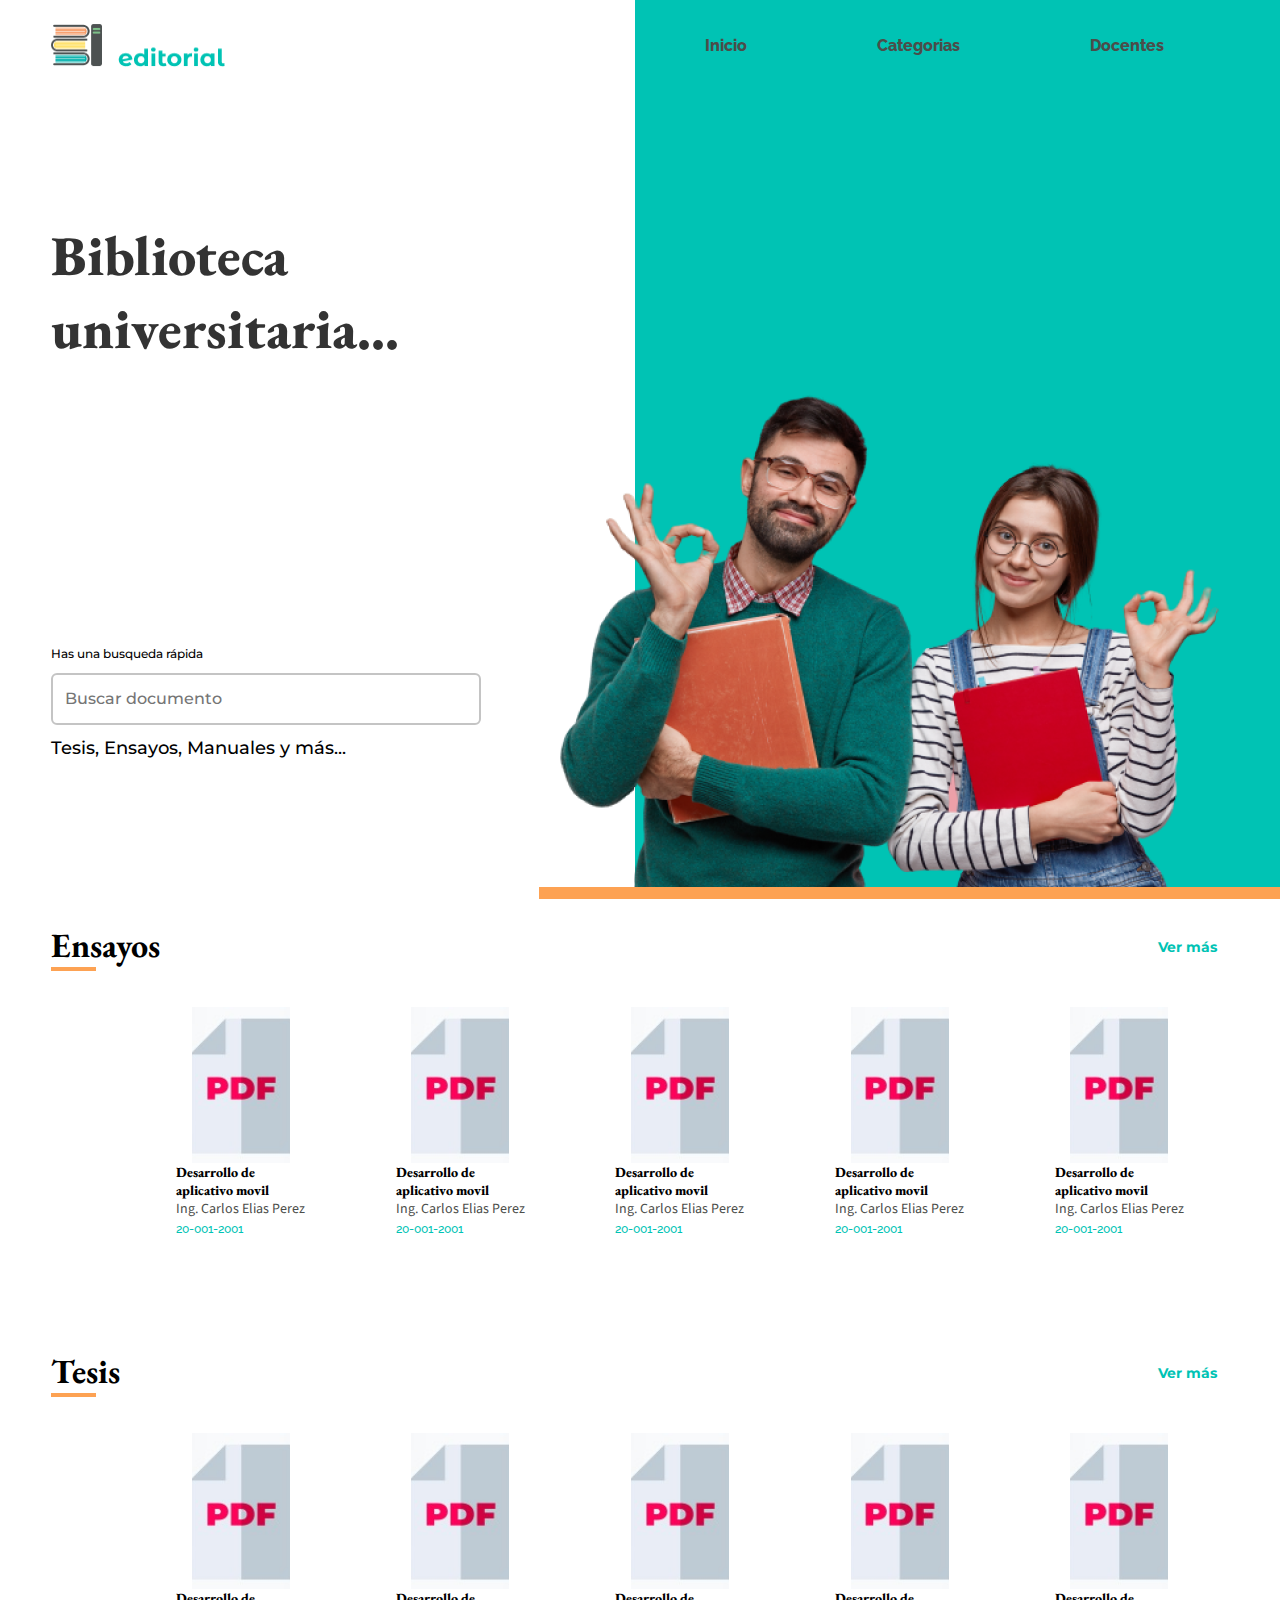
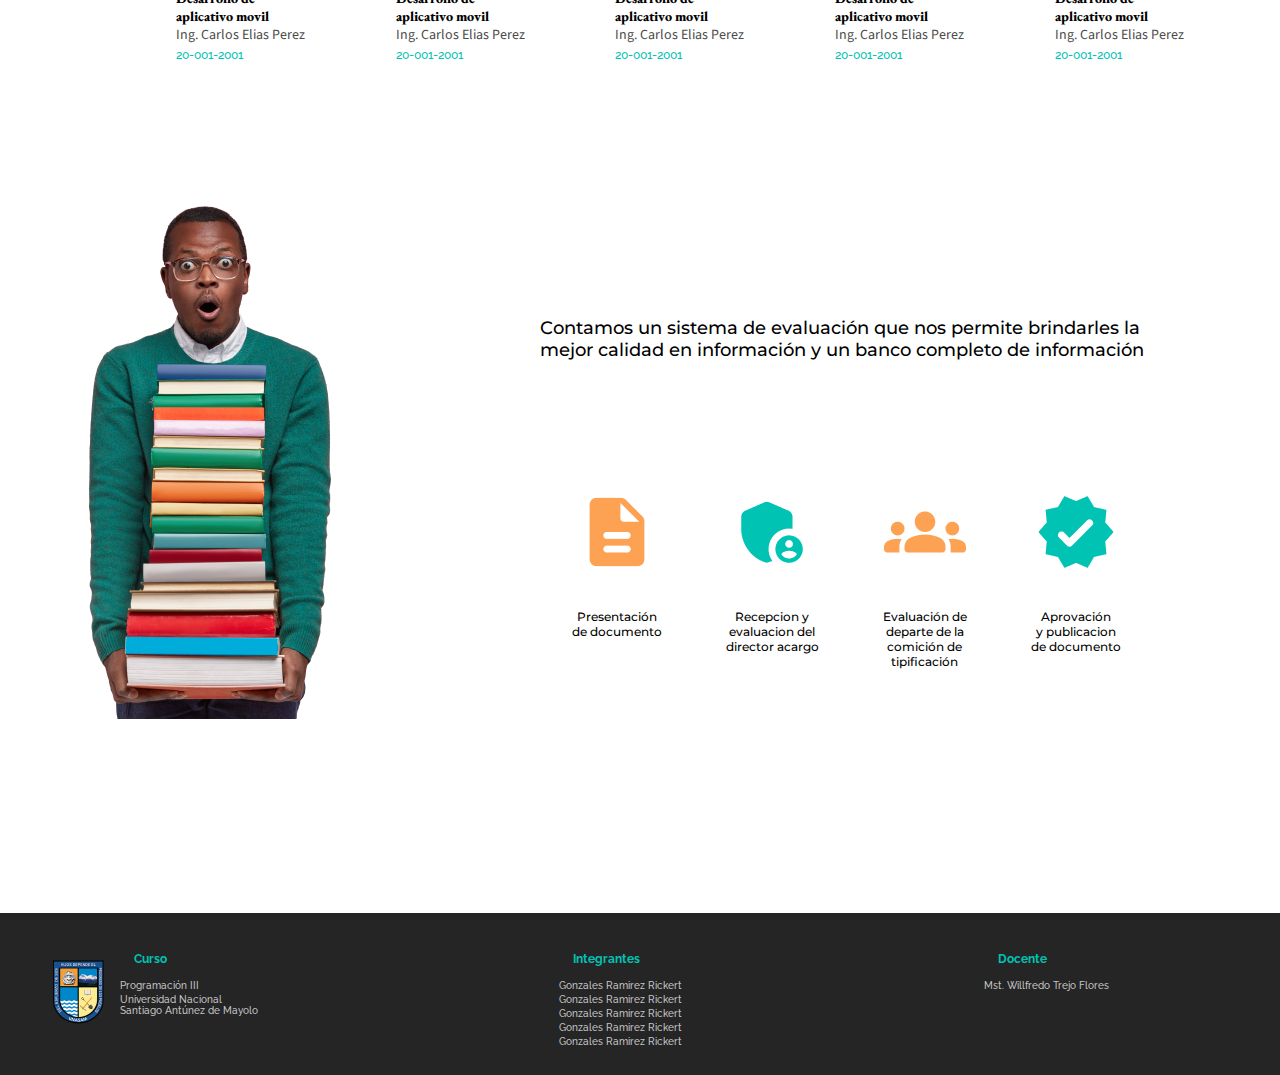
==== index.html @ c47753ea "Rename index.view.html to index.html" ====
<!DOCTYPE html>
<html lang="es_PE">

<head>
   <meta charset="UTF-8">
   <meta http-equiv="X-UA-Compatible" content="IE=edge">
   <meta name="viewport" content="width=device-width, user-scalable=no, initial-scale=1.0">
   <link rel="stylesheet" href="./css/estilos.css">
   <link rel="stylesheet" href="https://pro.fontawesome.com/releases/v5.10.0/css/all.css"
      integrity="sha384-AYmEC3Yw5cVb3ZcuHtOA93w35dYTsvhLPVnYs9eStHfGJvOvKxVfELGroGkvsg+p" crossorigin="anonymous" />
   <title>Biblioteca Virtual</title>
</head>

<body>
   <header class="contenedor">
      <nav>
         <div class="logo">
            <img src="./img/logo.png" alt="logo-libros">
         </div>
         <div class="enlaces">
            <ul>
               <li><a href="#">Inicio</a></li>
               <li><a href="#">Categorias</a></li>
               <li><a href="#">Docentes</a></li>
            </ul>
         </div>
      </nav>
      <section class="hero">
         <div class="content-left">
            <h2>Biblioteca<br>universitaria...</h2>
            <div class="buscador">
               <p>Has una busqueda rápida</p>
               <form action="">
                  <input type="text" placeholder="Buscar documento">
                  <button>
                     <i class="fas fa-search"></i>
                  </button>
               </form>
               <p>Tesis, Ensayos, Manuales y más...</p>
            </div>
         </div>
         <div class="content-rigth">
            <div class="fondo"></div>
            <div class="imagen">
               <img src="./img/img_header.png" alt="imagen libro con presonas">
            </div>
         </div>
      </section>
   </header>
   <main class="contenedor">
      <section class="seccion-ensayos ensayo">
         <div class="seccion-titulo">
            <div class="titulo">
               <h2>Ensayos</h2>
               <div class="subr"></div>
            </div>
            <div class="enlace">
               <a href="">Ver más</a>
               <i class="fas fa-chevron-right"></i>
            </div>
         </div>
         <div class="seccion-doc">
            <div class="ref-doc">
               <div class="portada">
                  <img src="./img/img-pdf.jpeg" alt="img-pdf">
               </div>
               <div class="describ">
                  <h3>Desarrollo de<br>aplicativo movil</h3>
                  <p>Ing. Carlos Elias Perez</p>
                  <span>20-001-2001</span>
               </div>
            </div>
            <div class="ref-doc">
               <div class="portada">
                  <img src="./img/img-pdf.jpeg" alt="img-pdf">
               </div>
               <div class="describ">
                  <h3>Desarrollo de<br>aplicativo movil</h3>
                  <p>Ing. Carlos Elias Perez</p>
                  <span>20-001-2001</span>
               </div>
            </div>
            <div class="ref-doc">
               <div class="portada">
                  <img src="./img/img-pdf.jpeg" alt="img-pdf">
               </div>
               <div class="describ">
                  <h3>Desarrollo de<br>aplicativo movil</h3>
                  <p>Ing. Carlos Elias Perez</p>
                  <span>20-001-2001</span>
               </div>
            </div>
            <div class="ref-doc">
               <div class="portada">
                  <img src="./img/img-pdf.jpeg" alt="img-pdf">
               </div>
               <div class="describ">
                  <h3>Desarrollo de<br>aplicativo movil</h3>
                  <p>Ing. Carlos Elias Perez</p>
                  <span>20-001-2001</span>
               </div>
            </div>
            <div class="ref-doc">
               <div class="portada">
                  <img src="./img/img-pdf.jpeg" alt="img-pdf">
               </div>
               <div class="describ">
                  <h3>Desarrollo de<br>aplicativo movil</h3>
                  <p>Ing. Carlos Elias Perez</p>
                  <span>20-001-2001</span>
               </div>
            </div>
         </div>
      </section>
      <!-- Secion Tesis -->
      <section class="seccion-ensayos">
         <div class="seccion-titulo">
            <div class="titulo">
               <h2>Tesis</h2>
               <div class="subr"></div>
            </div>
            <div class="enlace">
               <a href="">Ver más</a>
               <i class="fas fa-chevron-right"></i>
            </div>
         </div>
         <div class="seccion-doc">
            <div class="ref-doc">
               <div class="portada">
                  <img src="./img/img-pdf.jpeg" alt="">
               </div>
               <div class="describ">
                  <h3>Desarrollo de<br>aplicativo movil</h3>
                  <p>Ing. Carlos Elias Perez</p>
                  <span>20-001-2001</span>
               </div>
            </div>
            <div class="ref-doc">
               <div class="portada">
                  <img src="./img/img-pdf.jpeg" alt="img-pdf">
               </div>
               <div class="describ">
                  <h3>Desarrollo de<br>aplicativo movil</h3>
                  <p>Ing. Carlos Elias Perez</p>
                  <span>20-001-2001</span>
               </div>
            </div>
            <div class="ref-doc">
               <div class="portada">
                  <img src="./img/img-pdf.jpeg" alt="img-pdf">
               </div>
               <div class="describ">
                  <h3>Desarrollo de<br>aplicativo movil</h3>
                  <p>Ing. Carlos Elias Perez</p>
                  <span>20-001-2001</span>
               </div>
            </div>
            <div class="ref-doc">
               <div class="portada">
                  <img src="./img/img-pdf.jpeg" alt="img-pdf">
               </div>
               <div class="describ">
                  <h3>Desarrollo de<br>aplicativo movil</h3>
                  <p>Ing. Carlos Elias Perez</p>
                  <span>20-001-2001</span>
               </div>
            </div>
            <div class="ref-doc">
               <div class="portada">
                  <img src="./img/img-pdf.jpeg" alt="img-pdf">
               </div>
               <div class="describ">
                  <h3>Desarrollo de<br>aplicativo movil</h3>
                  <p>Ing. Carlos Elias Perez</p>
                  <span>20-001-2001</span>
               </div>
            </div>
         </div>
      </section>
      <!-- Seccion Información -->
      <section class="seccion-información">
         <div class="img-libros">
            <img src="./img/img_libros.png" alt="img-libros">
         </div>
         <div class="seccion-info">
            <p>Contamos un sistema de evaluación que nos permite brindarles la<br>
               mejor calidad en información y un banco completo de información</p>
            <div class="seccion-iconos">
               <div class="card-icono">
                  <div class="icono">
                     <img src="./img/img-doc.png" alt="documento">
                  </div>
                  <h3 class="text-icono">
                     Presentación<br>
                     de documento
                  </h3>
               </div>
               <div class="card-icono">
                  <div class="icono">
                     <img src="./img/img-adm.png" alt="administrador">
                  </div>
                  <h3 class="text-icono">
                     Recepcion y<br>
                     evaluacion del<br>
                     director acargo
                  </h3>
               </div>
               <div class="card-icono">
                  <div class="icono">
                     <img src="./img/img-grup.png" alt="docentes">
                  </div>
                  <h3 class="text-icono">
                     Evaluación de<br>
                     departe de la<br>
                     comición de<br>
                     tipificación
                  </h3>
               </div>
               <div class="card-icono">
                  <div class="icono">
                     <img src="./img/img-check.png" alt="correccion">
                  </div>
                  <h3 class="text-icono">
                     Aprovación<br>
                     y publicacion<br>
                     de documento
                  </h3>
               </div>
            </div>
         </div>
      </section>
   </main>
   <footer>
      <section class="contenedor seccion-footer">
         <div class="img-footer">
            <img src="./img/logo_unasam.png" alt="unasam">
         </div>
         <div class="text-footer">
            <div class="curso">
               <h2>Curso</h2>
               <p>Programación III</p>
               <p>Universidad Nacional<br>
                  Santiago Antúnez de Mayolo</p>
            </div>
            <div class="integrantes">
               <h2>Integrantes</h2>
               <p>Gonzales Ramirez Rickert</p>
               <p>Gonzales Ramirez Rickert</p>
               <p>Gonzales Ramirez Rickert</p>
               <p>Gonzales Ramirez Rickert</p>
               <p>Gonzales Ramirez Rickert</p>
            </div>
            <div class="docente">
               <h2>Docente</h2>
               <p>Mst. Willfredo Trejo Flores</p>
            </div>
         </div>
      </section>
   </footer>
</body>

</html>
---- css/estilos.css ----
@import url("./variables..css");
@import url("./mediaquery.css");
* {
  margin: 0;
  padding: 0;
  box-sizing: border-box;
}
/* Estilos para el header */
.contenedor {
  margin: 0 auto;
  width: 92%;
}
.contenedor nav {
  padding-top: 24px;
  padding-bottom: 12px;
  width: 100%;
  display: flex;
  align-items: center;
  justify-content: space-between;
}
nav .logo,
nav .logo img {
  width: var(--logo-w);
  height: var(--logo-h);
}
nav .enlaces {
  width: 50%;
}
nav .enlaces ul {
  display: flex;
  justify-content: space-around;
}
nav .enlaces ul li {
  list-style: none;
}
nav .enlaces ul li a {
  text-decoration: none;
  color: var(--color-textos);
  font-family: var(--Raleway);
  font-size: var(--font-size-navbar);
  font-weight: var(--font-weight-navbar);
}
/* Seccion principal */
.hero {
  width: 100%;
  height: calc(100vh - 80px);
  display: flex;
  justify-content: space-between;
}
.hero .content-left {
  width: 45%;
  display: flex;
  flex-direction: column;
  justify-content: space-around;
}
.hero .content-left h2 {
  font-family: var(--EB-Garamond);
  font-weight: var(--font-weight-titulo);
  font-size: 56px;
  color: #333;
}
.buscador p:nth-child(1) {
  font-family: var(--Montserrat);
  font-size: var(--font-size-subTitulo);
  font-weight: var(--font-weight-subTitulo);
  padding-bottom: 12px;
}
.buscador p:nth-child(3) {
  font-family: var(--Montserrat);
  font-size: var(--font-size-DescBuscador);
  font-weight: var(--font-weight-subTitulo);
  padding-top: 12px;
}
.buscador form {
  width: 430px;
  height: 52px;
  border: 2px solid #c4c4c4;
  border-radius: 6px;
  display: flex;
}
.buscador form input {
  width: 90%;
  height: 100%;
  padding-left: 12px;
  font-family: var(--Montserrat);
  font-weight: var(--font-weight-subTitulo);
  font-size: var(--font-size-buscador);
  color: var(--color-textos);
  border-style: none;
  border: none;
  border-radius: 6px;
  outline: none;
}
.buscador form button {
  width: 10%;
  height: 100%;
  border: none;
  border-style: none;
  background: var(--color-textos-dos);
  border-radius: 6px;
}
.buscador form button i {
  font-size: 24px;
  color: #c4c4c4;
}
/* Seccion derecha */
.hero .content-rigth {
  width: 55%;
  position: relative;
}
.hero .content-rigth .fondo {
  position: absolute;
  width: 100%;
  height: calc(100vh + 0px);
  background: var(--color-secundario);
  z-index: -1;
  top: -80px;
  right: -54px;
}
.hero .content-rigth .imagen {
  position: absolute;
  right: -54px;
  bottom: -4px;
  /* z-index: 9; */
}
/* ======================= Seccion de documentos */
.seccion-ensayos.ensayo {
  margin-top: 24px;
}
.seccion-ensayos {
  width: 100%;
  height: calc(50vh - 24px);
}
.seccion-titulo {
  display: flex;
  justify-content: space-between;
  align-items: center;
}
.titulo h2 {
  font-family: var(--EB-Garamond);
  font-size: 34px;
}
.titulo .subr {
  background: var(--color-primario);
  color: var(--color-primario);
  width: 45px;
  height: 4px;
}
.enlace a {
  text-decoration: none;
  color: var(--color-secundario);
  font-family: var(--Montserrat);
  font-weight: var(--font-weight-enlace);
  font-size: var(--font-size-enlace);
}
.enlace i {
  margin-left: 12px;
  color: var(--color-secundario);
}
.seccion-doc {
  width: 100%;
  position: relative;
  display: flex;
  justify-content: space-around;
  margin-top: 36px;
  padding-left: 80px;
}
.ref-doc .portada {
  width: 98px;
  height: 156px;
  margin: 0 auto;
}
.ref-doc .portada img {
  width: 98px;
  height: 156px;
  object-fit: cover;
}
.ref-doc .describ h3 {
  font-size: 14px;
  font-weight: 900;
  font-family: var(--EB-Garamond);
}
.ref-doc .describ p {
  font-family: var(--Source-Sans-Pro);
  font-weight: 400;
  font-size: 14px;
  color: var(--color-textos);
}
.ref-doc .describ span {
  color: var(--color-secundario);
  font-family: var(--Raleway);
  font-size: 12px;
  font-weight: 500;
}
/* ========================== INformaciòn */
.seccion-información {
  display: flex;
  height: 82vh;
  width: 100%;
}
.img-libros {
  width: 35%;
}
.img-libros img {
  width: 309px;
  height: 532px;
  position: relative;
  bottom: -12px;
}
.seccion-info {
  margin: 0 auto;
  display: flex;
  flex-direction: column;
  justify-content: center;
}
.seccion-info p {
  padding-bottom: 200px;
  font-family: var(--Montserrat);
  font-size: 18px;
  font-weight: 500;
}
.seccion-iconos {
  width: 100%;
  display: flex;
  justify-content: space-between;
  position: relative;
  top: -70px;
}
.card-icono .icono {
  text-align: center;
}
.text-icono {
  padding: 32px;
  text-align: center;
  font-family: var(--Montserrat);
  font-size: 12px;
  font-weight: 500;
}
/* ====================== Pie de pagina */
footer {
  height: 18vh;
  background: #252525;
}
.contenedor.seccion-footer {
  display: flex;
  justify-content: space-around;
  align-items: center;
  height: 100%;
}
.img-footer {
  width: 5%;
  padding-right: 20px;
  text-align: right;
}
.text-footer {
  width: 95%;
  display: flex;
  justify-content: space-between;
  padding-left: 10px;
  padding-right: 120px;
}
.contenedor.seccion-footer p {
  font-size: 10px;
  font-weight: 500;
  font-family: var(--Raleway);
  color: #c4c4c4;
  margin-bottom: 3px;
}
.contenedor.seccion-footer h2 {
  color: var(--color-secundario);
  font-size: 12px;
  font-weight: 700;
  font-family: var(--Raleway);
  padding: 14px;
}
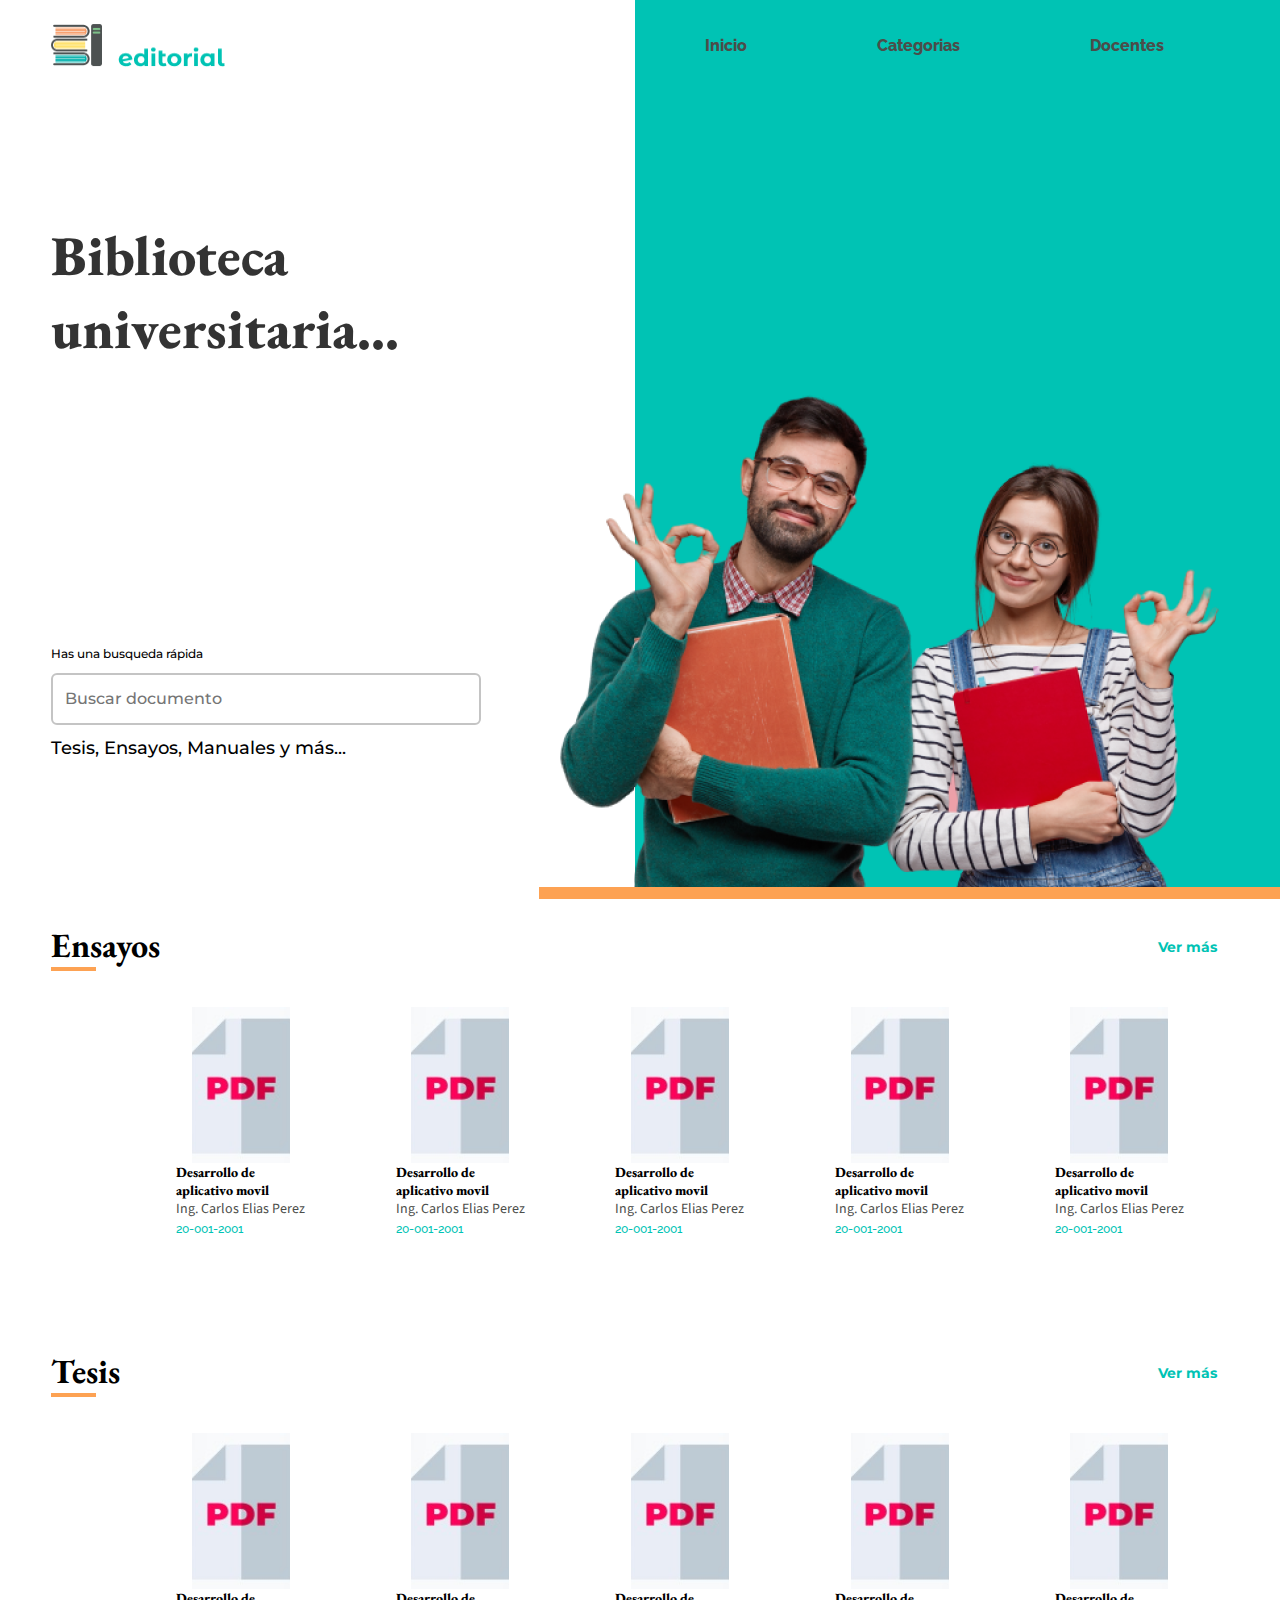
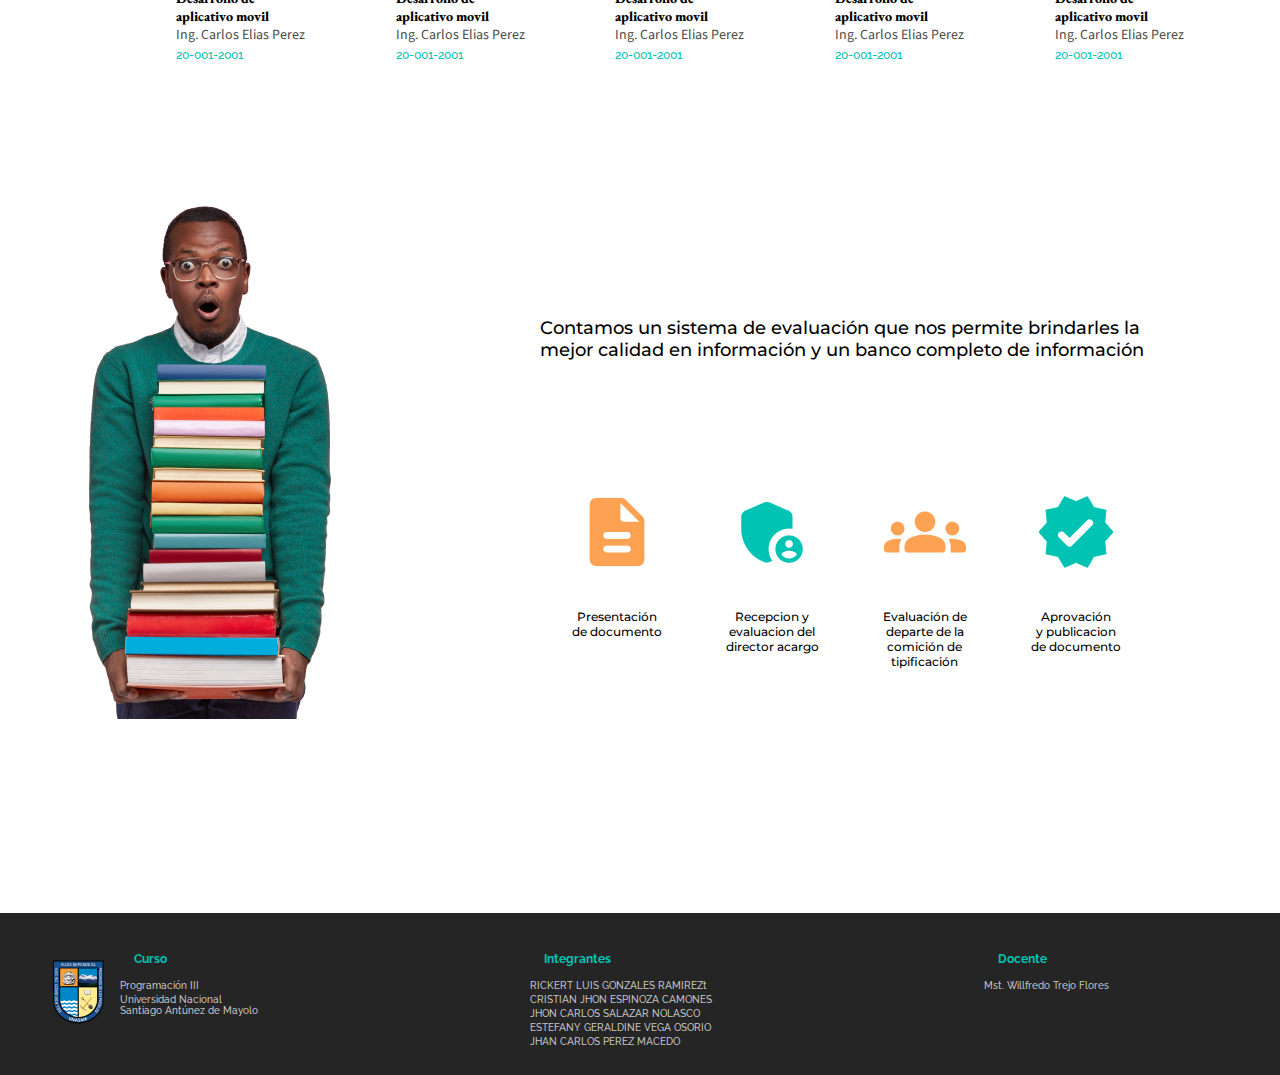
==== commit 5c1e16de: "nombres de los integrantes" ====
--- a/index.html
+++ b/index.html
@@ -244,11 +244,11 @@
             </div>
             <div class="integrantes">
                <h2>Integrantes</h2>
-               <p>Gonzales Ramirez Rickert</p>
-               <p>Gonzales Ramirez Rickert</p>
-               <p>Gonzales Ramirez Rickert</p>
-               <p>Gonzales Ramirez Rickert</p>
-               <p>Gonzales Ramirez Rickert</p>
+               <p>RICKERT LUIS GONZALES RAMIREZt</p>
+               <p>CRISTIAN JHON ESPINOZA CAMONES</p>
+               <p>JHON CARLOS SALAZAR NOLASCO</p>
+               <p>ESTEFANY GERALDINE VEGA OSORIO</p>
+               <p>JHAN CARLOS PEREZ MACEDO</p>
             </div>
             <div class="docente">
                <h2>Docente</h2>
@@ -259,4 +259,4 @@
    </footer>
 </body>
 
-</html>
+</html>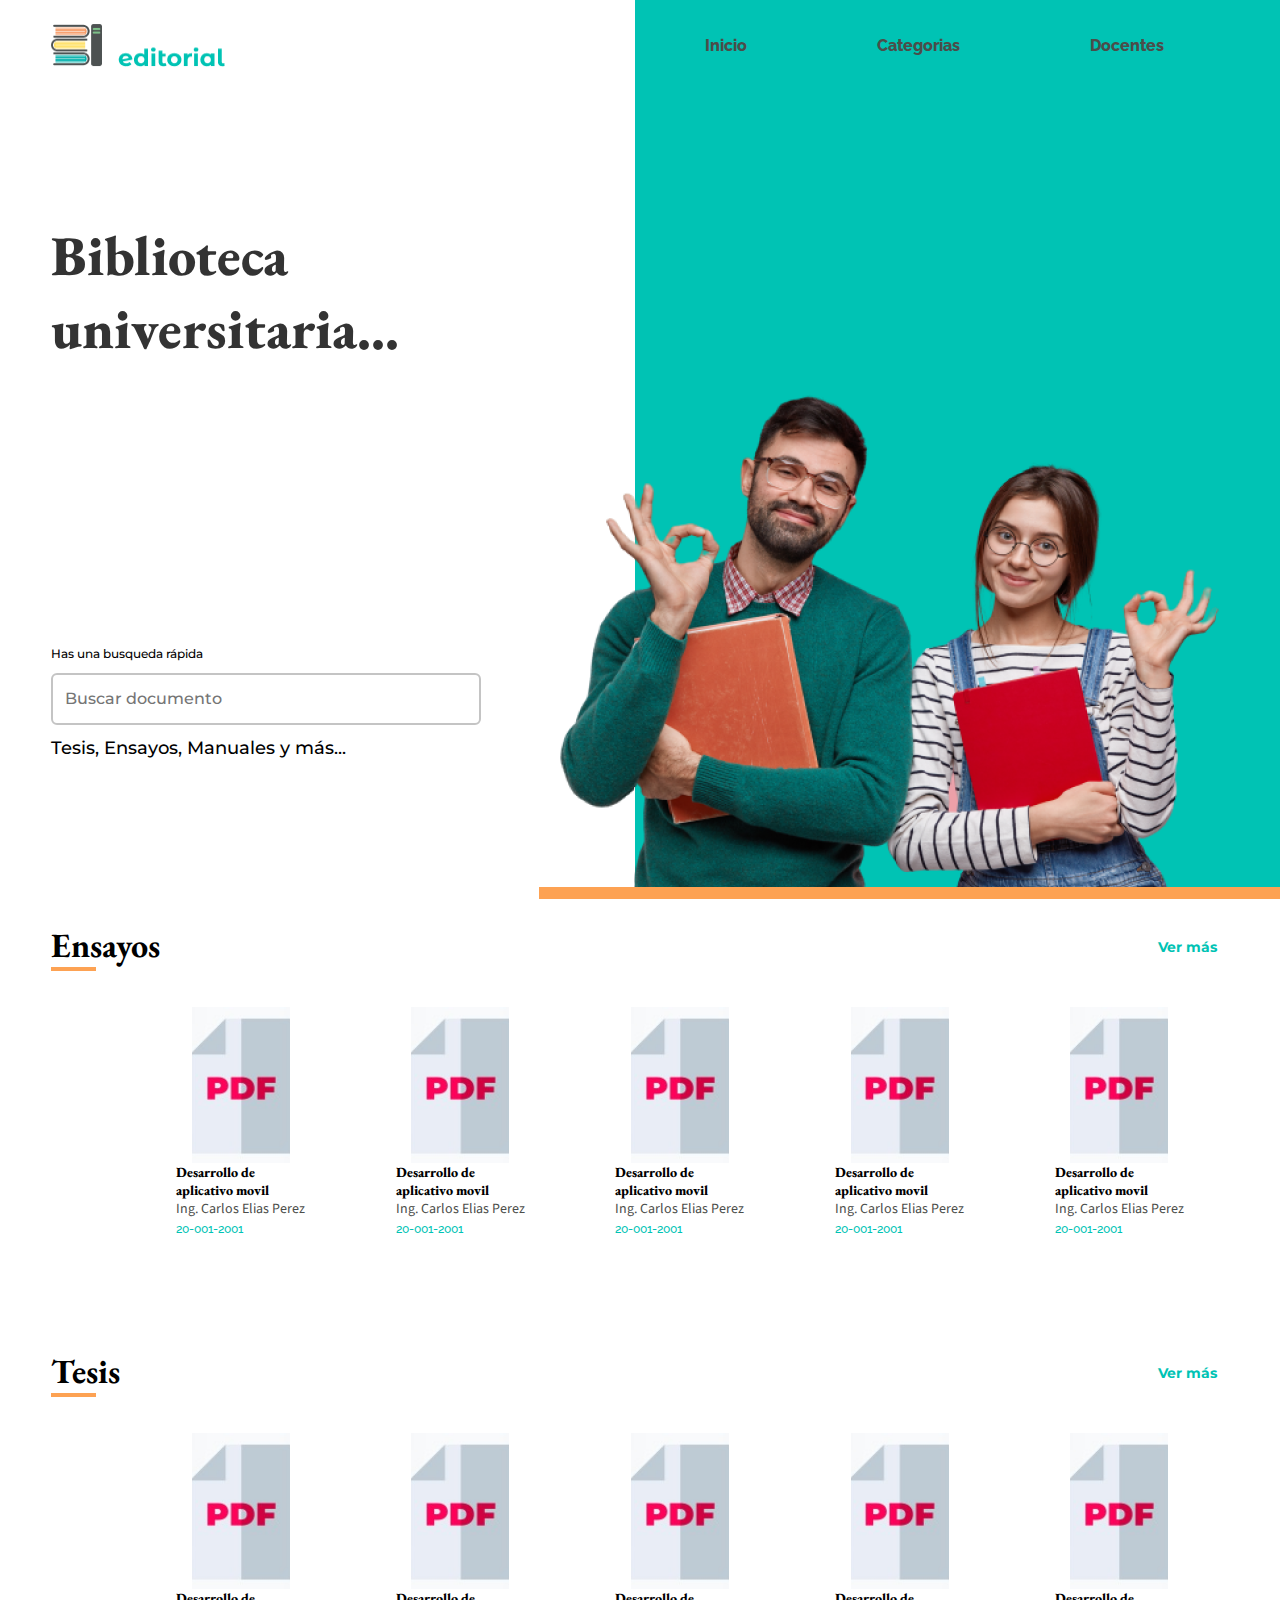
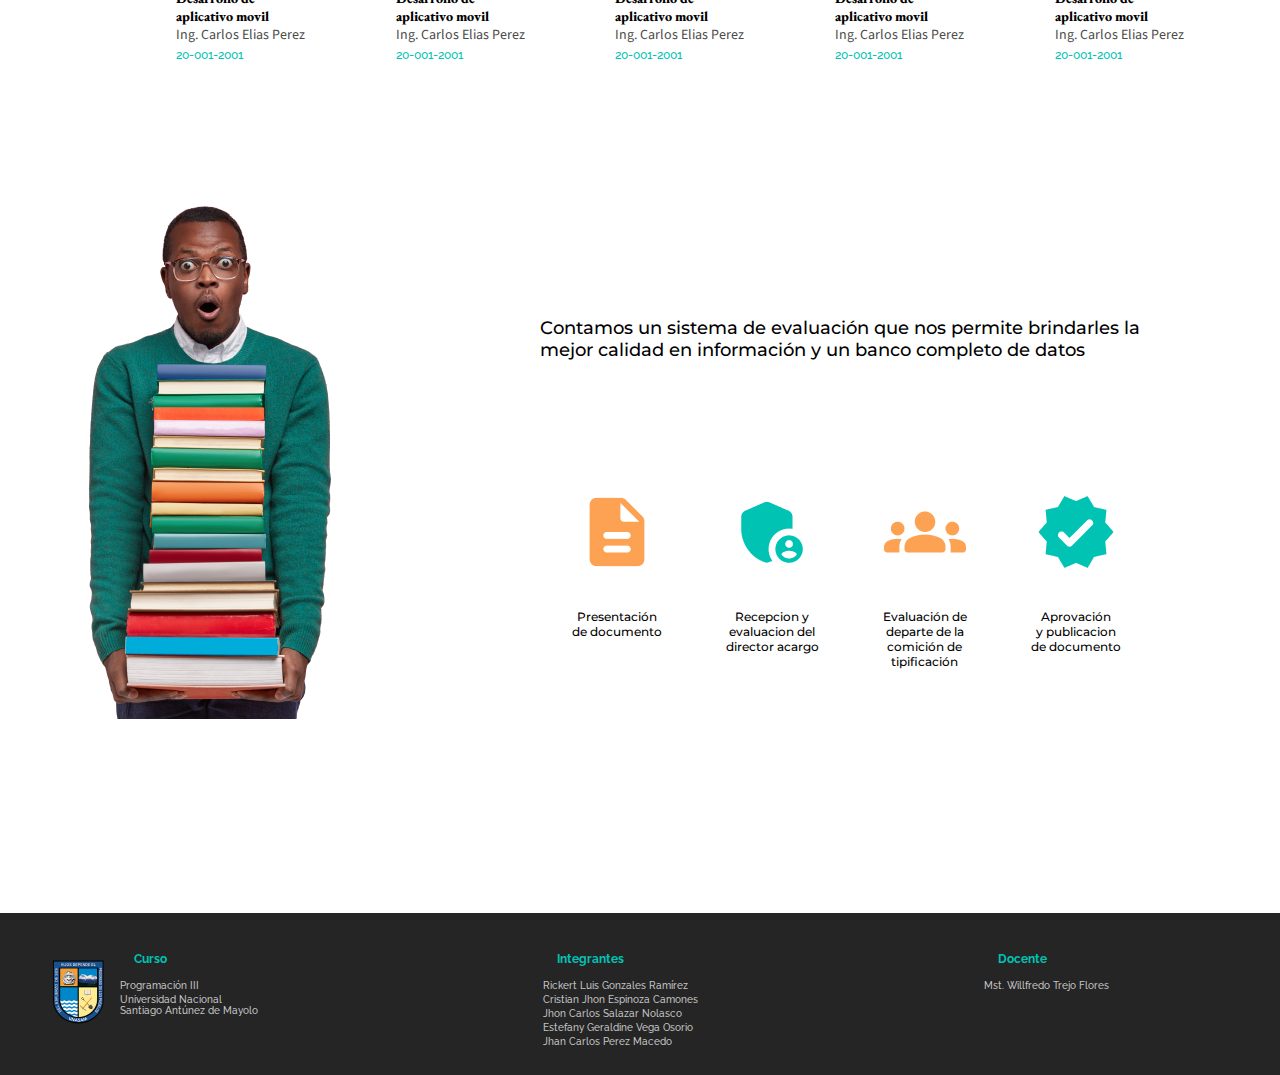
==== commit 6290d2f3: "agregamos el favicon y modificamos espacion de textos" ====
--- a/index.html
+++ b/index.html
@@ -5,6 +5,7 @@
    <meta charset="UTF-8">
    <meta http-equiv="X-UA-Compatible" content="IE=edge">
    <meta name="viewport" content="width=device-width, user-scalable=no, initial-scale=1.0">
+   <link rel="shortcut icon" href="./img/flaticon.png" type="image/x-icon">
    <link rel="stylesheet" href="./css/estilos.css">
    <link rel="stylesheet" href="https://pro.fontawesome.com/releases/v5.10.0/css/all.css"
       integrity="sha384-AYmEC3Yw5cVb3ZcuHtOA93w35dYTsvhLPVnYs9eStHfGJvOvKxVfELGroGkvsg+p" crossorigin="anonymous" />
@@ -184,7 +185,7 @@
          </div>
          <div class="seccion-info">
             <p>Contamos un sistema de evaluación que nos permite brindarles la<br>
-               mejor calidad en información y un banco completo de información</p>
+               mejor calidad en información y un banco completo de datos</p>
             <div class="seccion-iconos">
                <div class="card-icono">
                   <div class="icono">
@@ -244,11 +245,11 @@
             </div>
             <div class="integrantes">
                <h2>Integrantes</h2>
-               <p>RICKERT LUIS GONZALES RAMIREZt</p>
-               <p>CRISTIAN JHON ESPINOZA CAMONES</p>
-               <p>JHON CARLOS SALAZAR NOLASCO</p>
-               <p>ESTEFANY GERALDINE VEGA OSORIO</p>
-               <p>JHAN CARLOS PEREZ MACEDO</p>
+               <p>Rickert Luis Gonzales Ramírez</p>
+               <p>Cristian Jhon Espinoza Camones</p>
+               <p>Jhon Carlos Salazar Nolasco</p>
+               <p>Estefany Geraldine Vega Osorio</p>
+               <p>Jhan Carlos Perez Macedo</p>
             </div>
             <div class="docente">
                <h2>Docente</h2>
@@ -259,4 +260,4 @@
    </footer>
 </body>
 
-</html>+</html>
